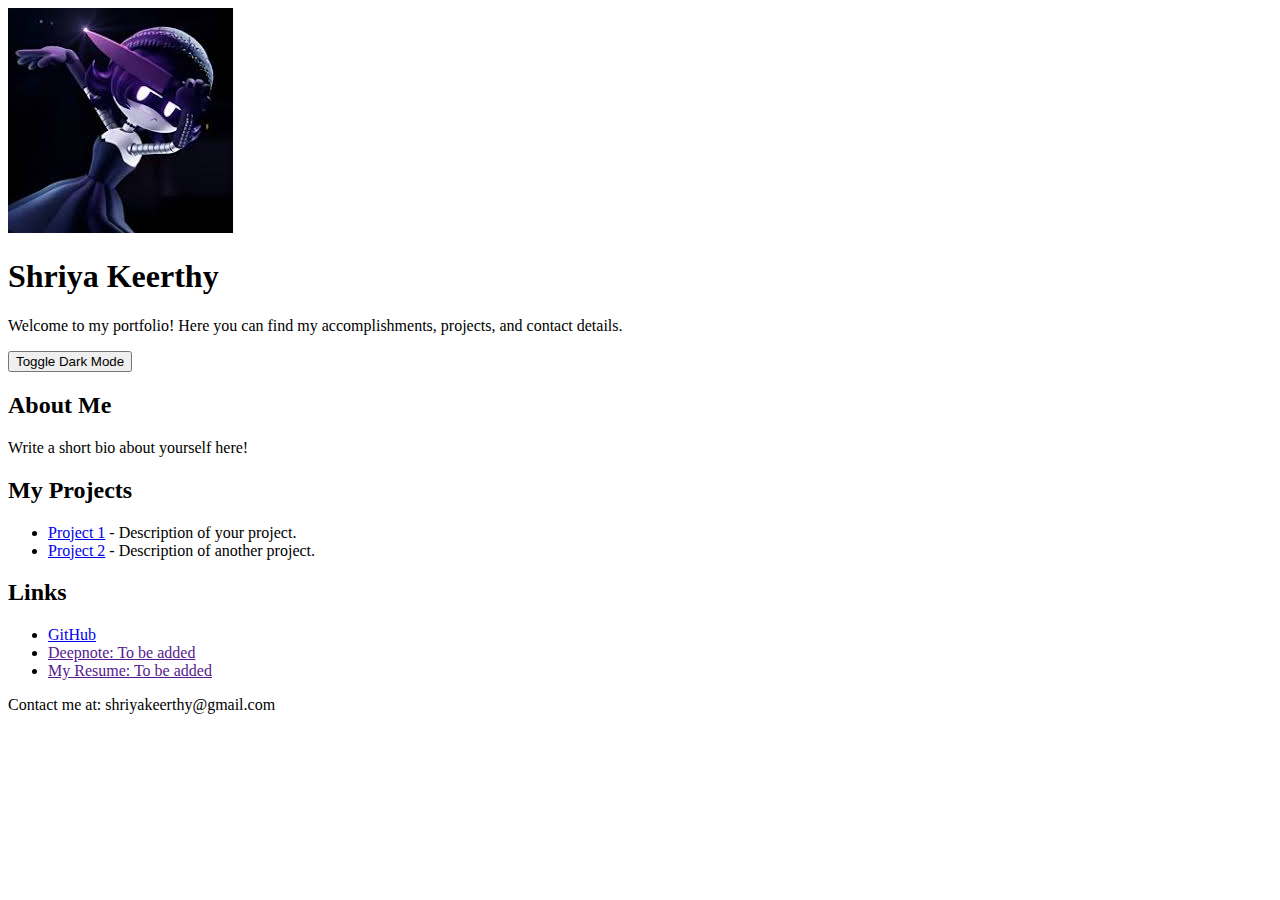
==== index.html @ 991063df "Update and rename htmlWeb.html to index.html" ====
<!DOCTYPE html>
<html lang="en">
<head>
    <meta charset="UTF-8">
    <meta name="viewport" content="width=device-width, initial-scale=1.0">
    <title>My Personal Portfolio</title>
    <link rel="stylesheet" href="styles.css">
    <script defer src="script.js"></script>
</head>
<body>
    <div class="container">
        <header>
            <img src="profile.jpg" alt="Your Profile Picture" class="profile-pic">
            <h1 id="name">Shriya Keerthy</h1>
            <p>Welcome to my portfolio! Here you can find my accomplishments, projects, and contact details.</p>
            <button onclick="toggleDarkMode()">Toggle Dark Mode</button>
        </header>
        
        <section id="about">
            <h2>About Me</h2>
            <p>Write a short bio about yourself here!</p>
        </section>
        
        <section id="projects">
            <h2>My Projects</h2>
            <ul>
                <li><a href="#">Project 1</a> - Description of your project.</li>
                <li><a href="#">Project 2</a> - Description of another project.</li>
            </ul>
        </section>
        
        <section id="links">
            <h2>Links</h2>
            <ul>
                <li><a href="hhttps://github.com/TonoH12" target="_blank">GitHub</a></li>
                <li><a href="" target="_blank">Deepnote: To be added</a></li>
                <li><a href="" target="_blank">My Resume: To be added</a></li>
            </ul>
        </section>
        
        <footer>
            <p>Contact me at: <span id="email">shriyakeerthy@gmail.com</span></p>
        </footer>
    </div>
</body>
</html>
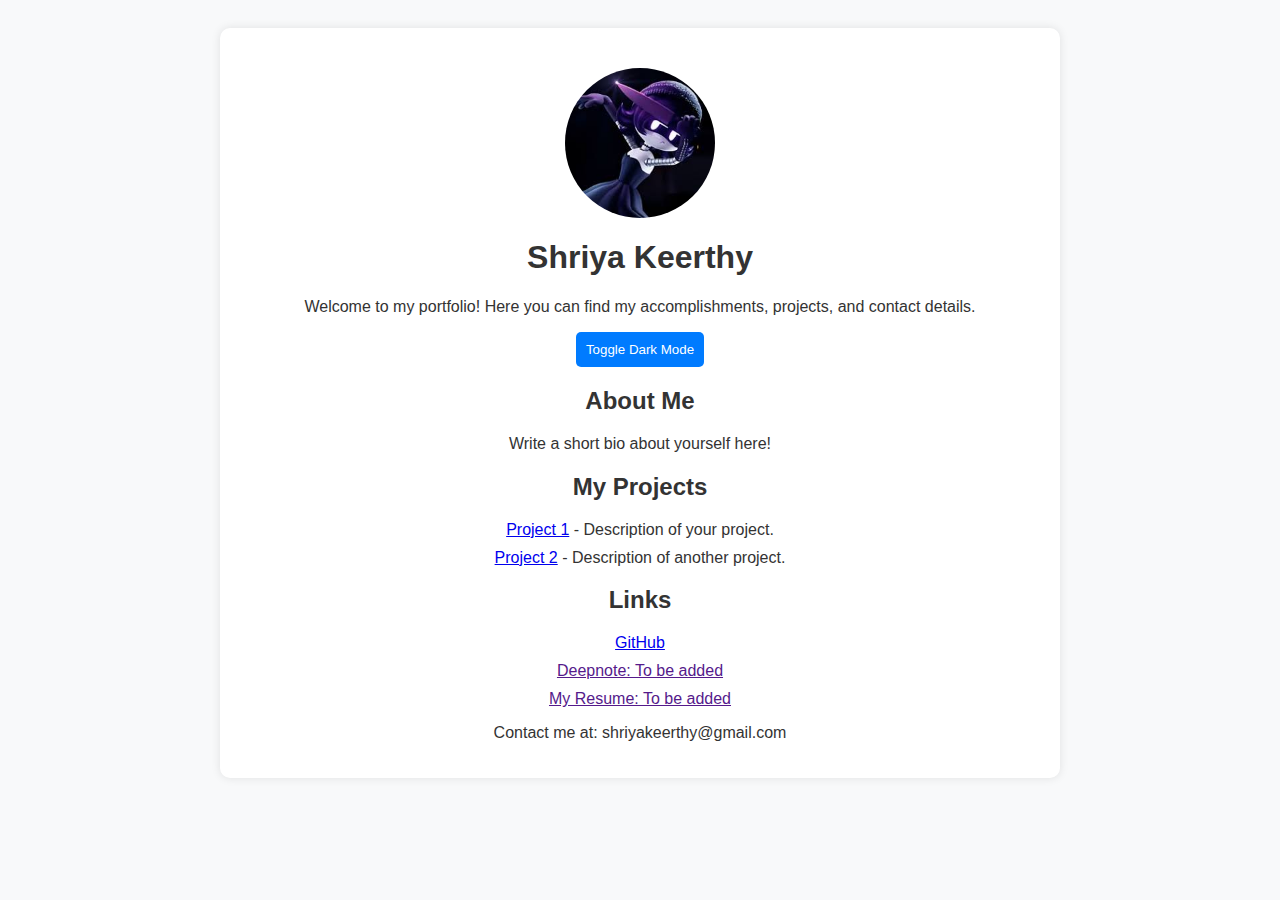
==== commit 387ecb72: "Update index.html" ====
--- a/index.html
+++ b/index.html
@@ -4,7 +4,7 @@
     <meta charset="UTF-8">
     <meta name="viewport" content="width=device-width, initial-scale=1.0">
     <title>My Personal Portfolio</title>
-    <link rel="stylesheet" href="styles.css">
+    <link rel="stylesheet" href="cssWeb.css">
     <script defer src="script.js"></script>
 </head>
 <body>
--- a/cssWeb.css
+++ b/cssWeb.css
@@ -0,0 +1,57 @@
+body {
+    font-family: Arial, sans-serif;
+    text-align: center;
+    padding: 20px;
+    transition: background 0.3s, color 0.3s;
+    background: #f8f9fa;
+    color: #333;
+}
+
+.container {
+    max-width: 800px;
+    margin: auto;
+    padding: 20px;
+    background: white;
+    border-radius: 10px;
+    box-shadow: 0 0 10px rgba(0,0,0,0.1);
+}
+
+.profile-pic {
+    width: 150px;
+    height: 150px;
+    border-radius: 50%;
+    margin: 20px auto;
+    display: block;
+}
+
+button {
+    padding: 10px;
+    cursor: pointer;
+    border: none;
+    background: #007bff;
+    color: white;
+    border-radius: 5px;
+}
+
+button:hover {
+    background: #0056b3;
+}
+
+ul {
+    list-style: none;
+    padding: 0;
+}
+
+li {
+    margin: 10px 0;
+}
+
+.dark-mode {
+    background-color: #333;
+    color: white;
+}
+
+.dark-mode .container {
+    background: #444;
+    box-shadow: 0 0 10px rgba(255,255,255,0.1);
+}
